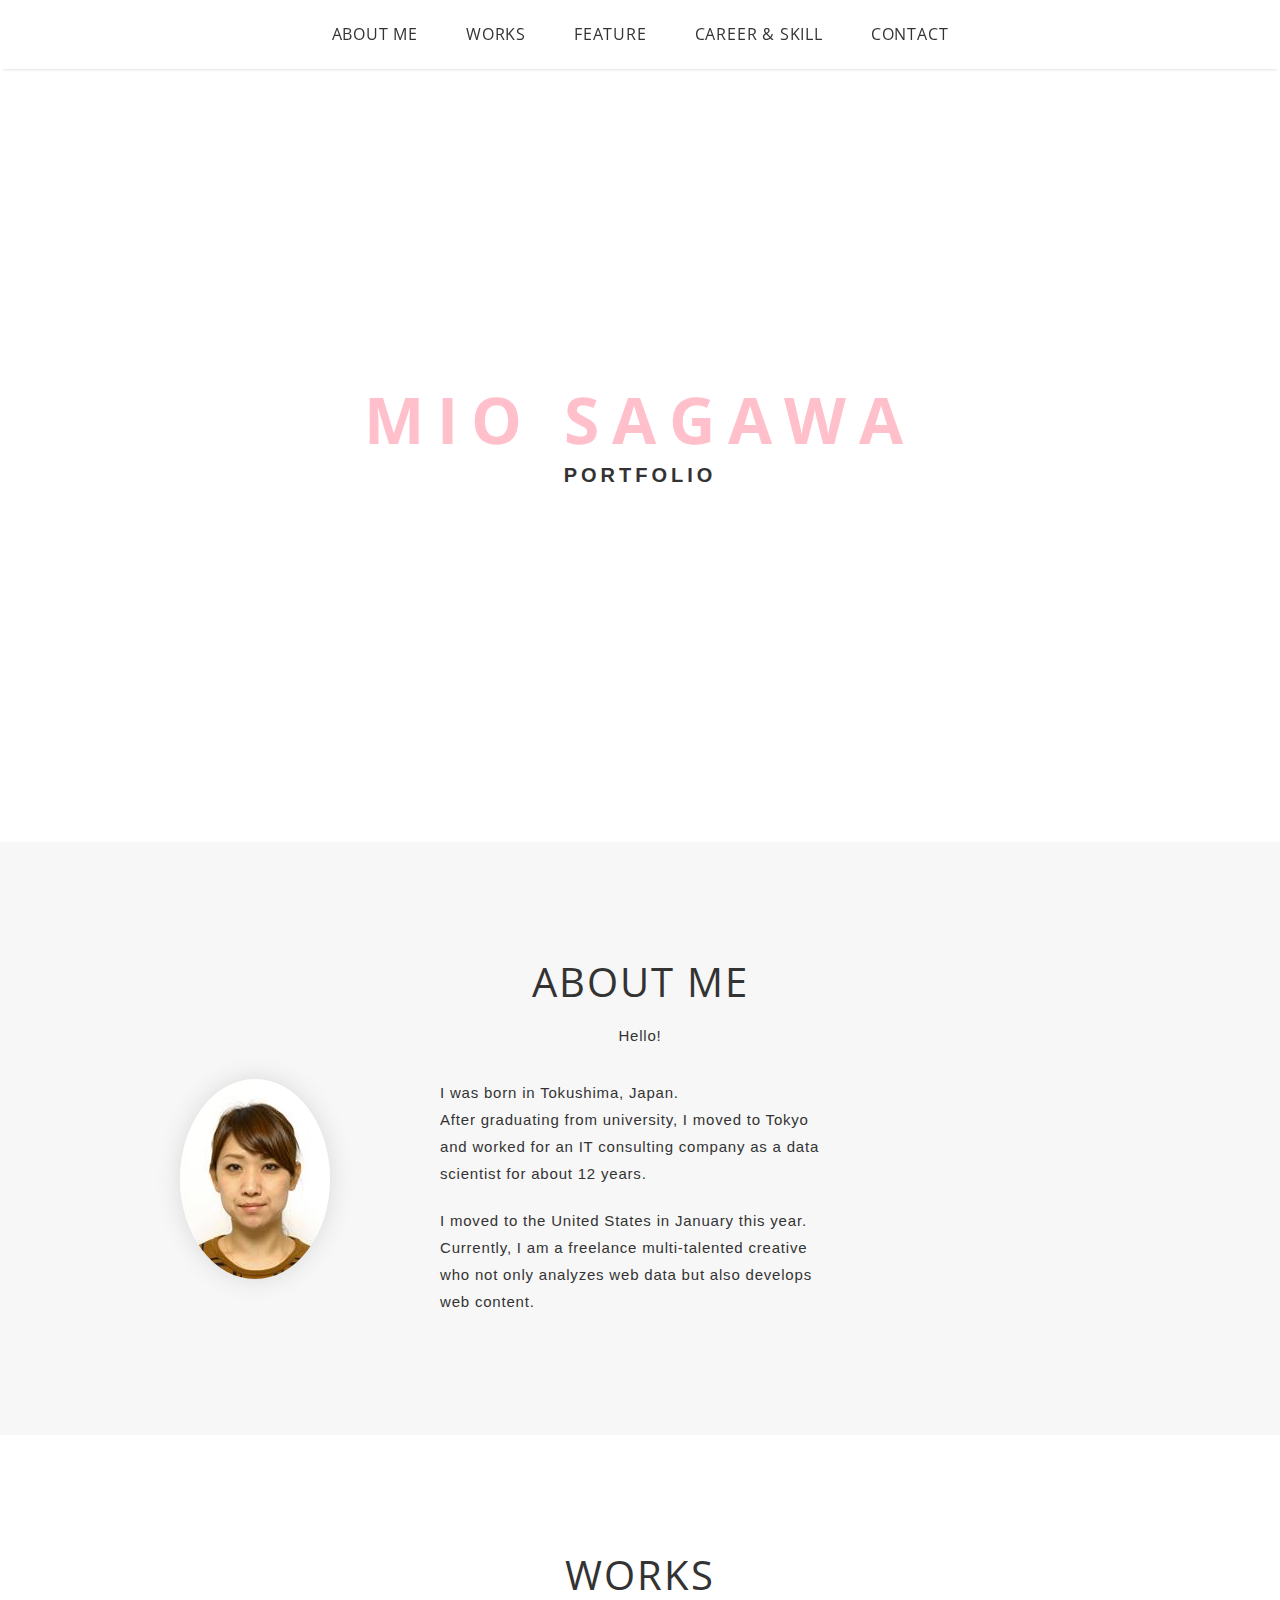
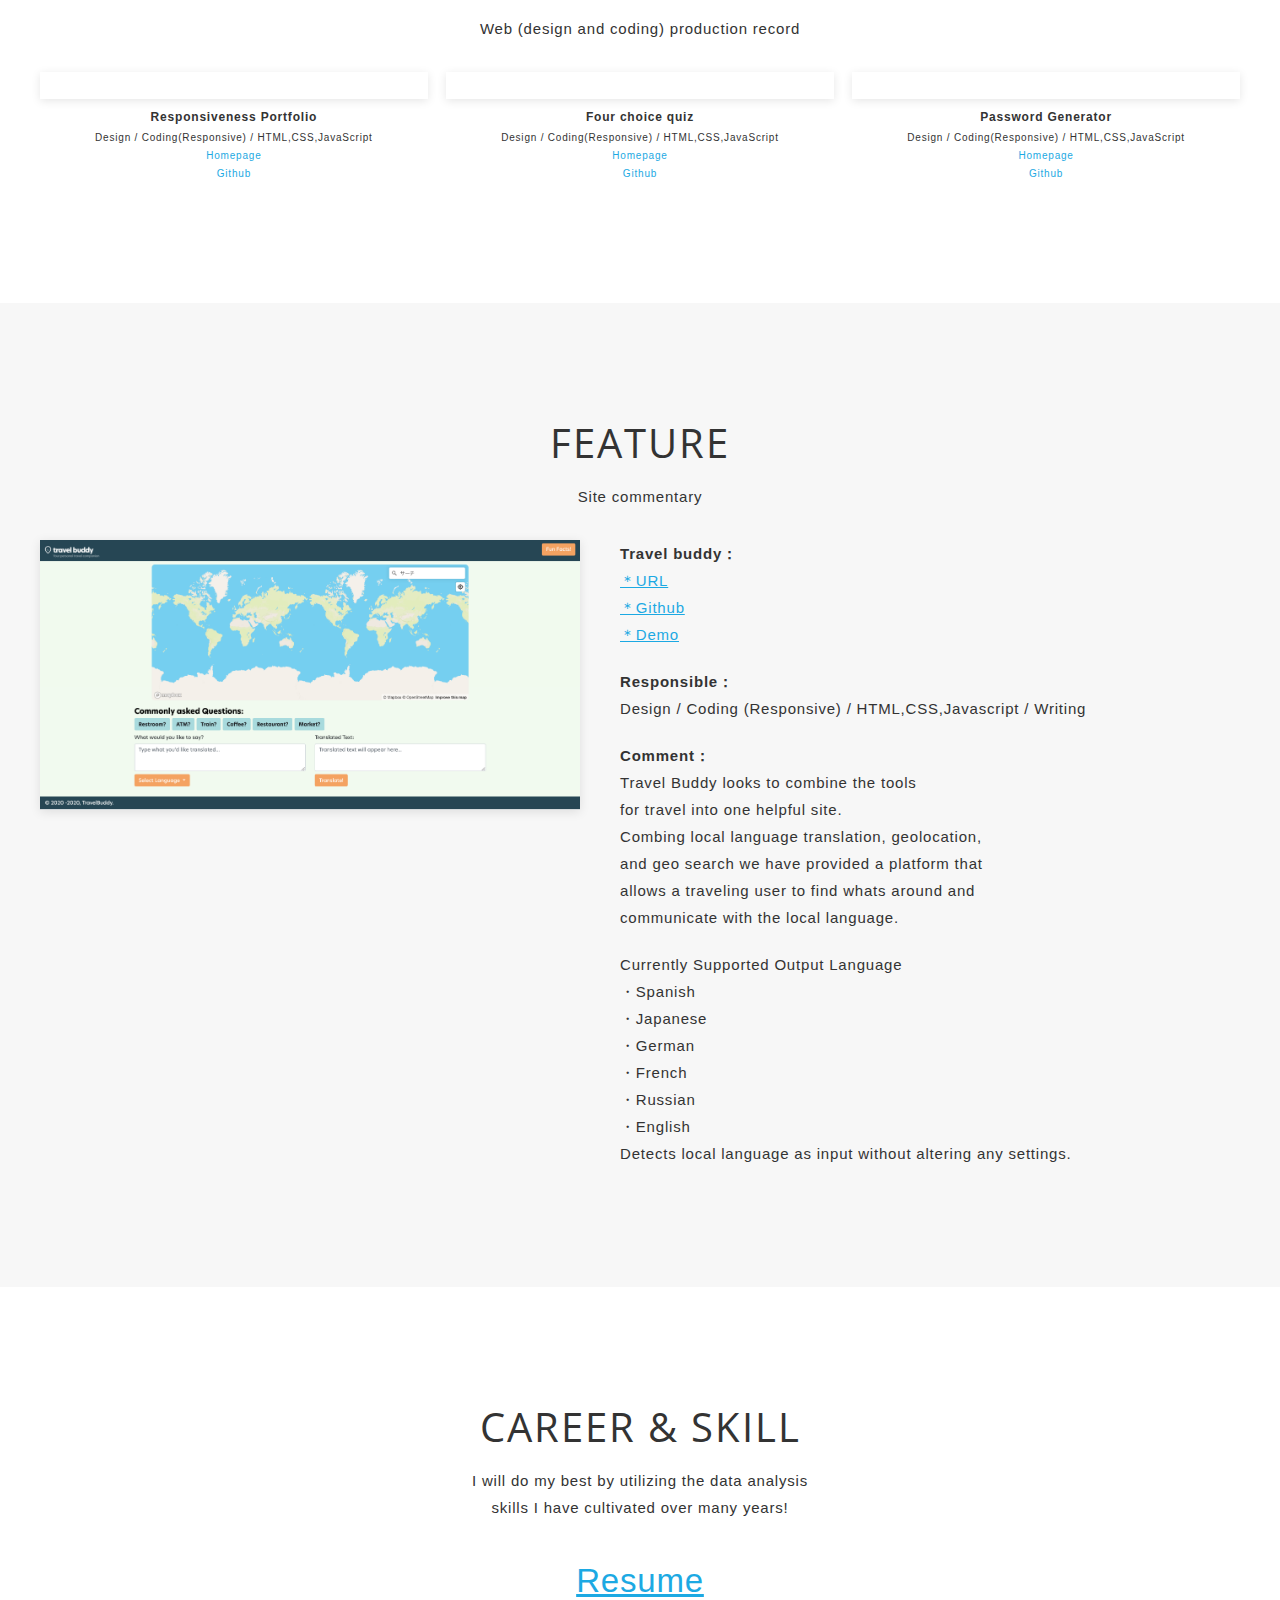
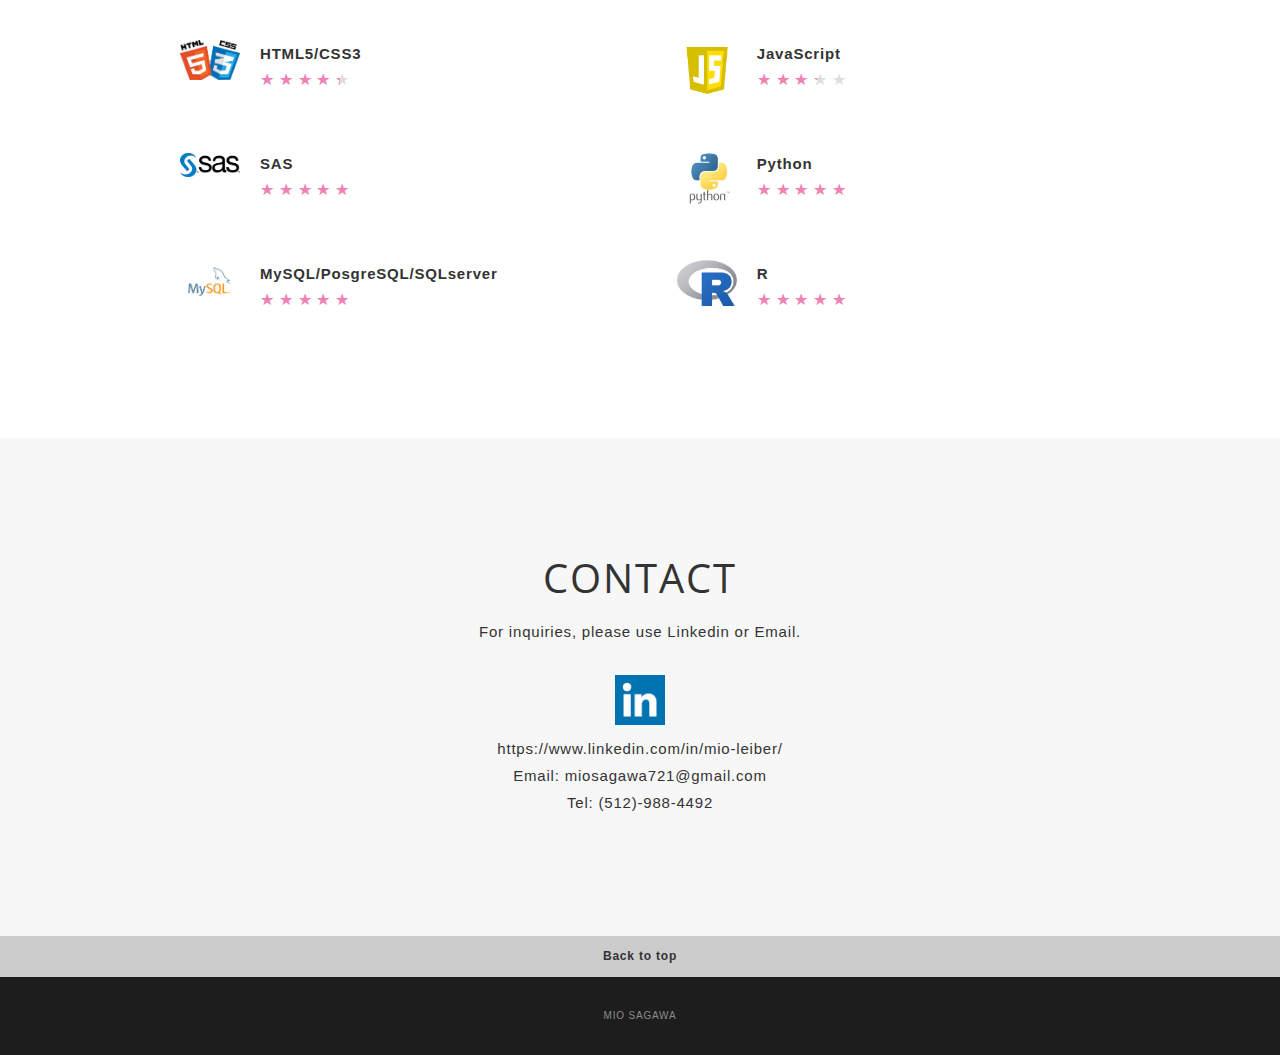
==== index.html @ 8b7a07d4 "push" ====
<!DOCTYPE html>
<html lang="en">
<head>
  <meta charset="utf-8">
  <!-- bootstrap -->
  <link rel="stylesheet" href="https://stackpath.bootstrapcdn.com/bootstrap/4.5.0/css/bootstrap.min.css"
        integrity="sha384-9aIt2nRpC12Uk9gS9baDl411NQApFmC26EwAOH8WgZl5MYYxFfc+NcPb1dKGj7Sk" crossorigin="anonymous">
  <meta name="viewport" content="width=device-width,initial-scale=1.0,user-scalable=no">
  <meta property='og:type' content='website'>
  <meta property='og:title' content='MIO SAGAWA ポートフォリオ'>
  <meta property='og:url' content='#'>
  <meta property='og:description' content='MIO SAGAWAのポートフォリオサイトです！'>
  <meta property="og:image" content="img/ogp.png">
  <meta name="description" content="MIO SAGAWAのポートフォリオサイトです！" />
  <title>MIO SAGAWA portfolio</title>
  <link href="https://fonts.googleapis.com/css?family=Open+Sans:700" rel="stylesheet">
  <link href="css/reset.css" media="all" rel="stylesheet" type="text/css" />
  <link href="css/photoswipe/photoswipe.css" media="all" rel="stylesheet" type="text/css" />
  <link href="css/photoswipe/default-skin/default-skin.css" media="all" rel="stylesheet" type="text/css" />
  <link href="css/style.css" media="all" rel="stylesheet" type="text/css" />
  <link rel="shortcut icon" href="img/favicon.ico" />
  <link rel=”canonical” href=”#” />
</head>

<body>
  <div class="wrapper">
    <!-- .gnav -->
    <nav class="gnav" class="fixed">
      <ul class="gnav-list">
        <li class="gnav-item"><a class="gnav-link" href="#about-section">ABOUT ME</a></li>
        <li class="gnav-item"><a class="gnav-link" href="#works-section">WORKS</a></li>
        <li class="gnav-item"><a class="gnav-link" href="#feature-section">FEATURE</a></li>
        <li class="gnav-item"><a class="gnav-link" href="#skill-section">CAREER & SKILL</a></li>
        <li class="gnav-item"><a class="gnav-link" href="#contact-section">CONTACT</a></li>
      </ul>
    </nav>
    <!-- /.gnav -->

    <!-- .header -->
    <header class="header">
      <h1 class="logo">
        <div class="logo-title">MIO SAGAWA</div>
        <div class="logo-subtitle">PORTFOLIO</div>
      </h1>
    </header>
    <!-- /.header -->

    <main class="content">
            <!-- .about-section -->
            <section class="about-section section" id="about-section">
              <div class="inner">
                <div class="section-heading">
                  <h2 class="heading-primary">ABOUT ME</h2>
                </div>
                <div class="section-lead">
                  <p>
                    Hello!
                  </p>
                </div>
                <div class="section-body about">
                  <div class="about-item">
                    <div class="about-image-wrapper">
                      <img class="about-image lazyload fadein" data-src="img/about/profile.jpg" alt="">
                    </div>
                    <div class="about-body">
                      <p>
                        I was born in Tokushima, Japan.<br>
                        After graduating from university, I moved to Tokyo<br>
                        and worked for an IT consulting company as a data<br>
                        scientist for about 12 years.
                      </p>
                      <p>
                        I moved to the United States in January this year.<br>
                        Currently, I am a freelance multi-talented creative <br>
                        who not only analyzes web data but also develops<br>
                        web content.
                      </p>
                    </div>
                  </div>
                </div>
              </div>
            </section>
      <!-- /.about-section -->

      <!-- .works-section -->
      <section class="works-section section" id="works-section">
        <div class="inner">
          <div class="section-heading">
            <h2 class="heading-primary">WORKS</h2>
          </div>
          <div class="section-lead">
            <p>Web (design and coding) production record
            </p>
          </div>
          <div class="section-body works">
            <div class="works-list js-my-gallery">

              <!-- Work_Day_Scheduler -->
              <figure class="works-item">
                <a href="img/works/Responsiveness_Portfolio.jpg" data-size="960x720" class="works-image-wrapper works-link hover-action">
                  <img class="works-image lazyload fadein" src="img/placeholder4x3.png" data-src="img/works/Responsiveness_Portfolio.jpg"
                    alt="" />
                </a>
                <figcaption class="works-body">
                  <div class="works-title">Responsiveness Portfolio</div>
                  <div class="works-text">Design / Coding(Responsive) / HTML,CSS,JavaScript</div>
                  <div class="works-url"><a class="works-url-link" href="https://miosagawa.github.io/01_Responsiveness-Portfolio/main.html" target="_blank">Homepage</a>
                  <div class="works-url"><a class="works-url-link" href="https://github.com/miosagawa/01_Responsiveness-Portfolio.git" target="_blank">Github</a>
                  </div>
                </figcaption>

              <!-- Four_choice_quiz -->
              </figure>
              <figure class="works-item">
                <a href="img/works/Four_choice_quiz.jpg" data-size="960x720"
                  class="works-image-wrapper works-link hover-action">
                  <img class="works-image lazyload fadein" src="img/placeholder4x3.png" data-src="img/works/Four_choice_quiz.jpg" 
                  alt="" />
                </a>
                <figcaption class="works-body">
                  <div class="works-title">Four choice quiz</div>
                  <div class="works-text">Design / Coding(Responsive) / HTML,CSS,JavaScript</div>
                  <div class="works-url"><a class="works-url-link" href="https://miosagawa.github.io/02_Four-Choice-Quiz/Assets/index.html" target="_blank">Homepage</a>
                  <div class="works-url"><a class="works-url-link" href="https://github.com/miosagawa/02_Four-Choice-Quiz.git" target="_blank">Github</a>
                  </div>
                </figcaption>
              </figure>

              <!-- Password Generator -->
              <figure class="works-item">
                <a href="img/works/Password_Generator.jpg" data-size="960x720" 
                  class="works-image-wrapper works-link hover-action">
                  <img class="works-image lazyload fadein" src="img/placeholder4x3.png" data-src="img/works/Password_Generator.jpg"
                    alt="" />
                </a>
                <figcaption class="works-body">
                  <div class="works-title">Password Generator</div>
                  <div class="works-text">Design / Coding(Responsive) / HTML,CSS,JavaScript</div>
                  <div class="works-url"><a class="works-url-link" href="https://miosagawa.github.io/03_Password-Generator/Develop/index.html" target="_blank">Homepage</a>
                  <div class="works-url"><a class="works-url-link" href="https://github.com/miosagawa/03_Password-Generator.git" target="_blank">Github</a>
                </figcaption>
              </figure>
            </div>
          </div>
        </div>
      </section>
      <!-- /.works-section -->

      <!-- .feature-section -->
      <section class="feature-section section" id="feature-section">
        <div class="inner">
          <div class="section-heading">
            <h2 class="heading-primary">FEATURE</h2>
          </div>
          <div class="section-lead">
            <p>
              Site commentary
            </p>
          </div>
          <div class="section-body feature">
            <div class="feature-item">
              <div class="feature-image-wrapper">
                <a href="https://miosagawa.github.io/00_Travel-Buddy/index.html" target="_blank" class="hover-action"><img clas="feature-image"
                    src="img/feature/feature.jpg" alt=""></a>
              </div>
              <div class="feature-body">
                <p>
                  <span class="text-bold">Travel buddy：</span>
                  <!-- <br>Travel buddy -->
                  <br><a href="https://miosagawa.github.io/00_Travel-Buddy/index.html" target="_blank"><u>＊URL</u></a><br>
                  <a href="https://github.com/miosagawa/00_Travel-Buddy.git" target="_blank"><u>＊Github</u></a><br>
                  <a href="img/feature/travelbuddy1.gif"><u>＊Demo</u></a>
                </p>


                <p><span class="text-bold">Responsible：</span><br>Design / Coding (Responsive) / HTML,CSS,Javascript / Writing</p>
                <p><span
                    class="text-bold">Comment：</span><br>
                    Travel Buddy looks to combine the tools<br>
                    for travel into one helpful site.<br>
                    Combing local language translation, geolocation, <br>
                    and geo search we have provided a platform that <br>
                    allows a traveling user to find whats around and <br>
                    communicate with the local language.
                </p>
                <ul>Currently Supported Output Language
                      <li>・Spanish</li>
                      <li>・Japanese</li>
                      <li>・German</li>
                      <li>・French</li>
                      <li>・Russian</li>
                      <li>・English</li>
                </ul>
                <p>Detects local language as input without altering any settings.</p>
              </div>
            </div>
          </div>
        </div>
      </section>
      <!-- /.feature-section -->

      <!-- .skill-section -->
      <section class="skill-section section" id="skill-section">
        <div class="inner">
          <div class="section-heading">
            <h2 class="heading-primary">CAREER & SKILL</h2>
          </div>
          <div class="section-lead">
            <p>
              I will do my best by utilizing the data analysis <br>
              skills I have cultivated over many years!
          </div>
          <div class="section-lead2">
              <a href="img/skill/Resume_Mio Sagawa_20200707.pdf"><u>Resume</u></a>
            </p>
          </div>
          <div class="section-body skill">
            <div class="skill-list">
              <div class="skill-item">
                <div class="skill-image-wrapper">
                  <img class="skill-image" src="img/skill/HTML_CSS_skill.png" alt="">
                </div>
                <div class="skill-body">
                  <h3 class="skill-title">HTML5/CSS3</h3>
                  <div class="skill-rating rating">
                    <div class="rate rate4"></div>
                  </div>
                  <!-- <p>
                    Career : 3 months
                  </p> -->
                </div>
              </div>
              <div class="skill-item">
                <div class="skill-image-wrapper">
                  <img class="skill-image" src="img/skill/JavaScript_skill.png" alt="">
                </div>
                <div class="skill-body">
                  <h3 class="skill-title">JavaScript</h3>
                  <div class="skill-rating rating">
                    <div class="rate rate3"></div>
                  </div>
                  <!-- <p>
                    Career : 3 months
                  </p> -->
                </div>
              </div>
              <div class="skill-item">
                <div class="skill-image-wrapper">
                  <img class="skill-image" src="img/skill/sas_skill.png" alt="">
                </div>
                <div class="skill-body">
                  <h3 class="skill-title">SAS</h3>
                  <div class="skill-rating rating">
                    <div class="rate rate5"></div>
                  </div>
                  <!-- <p>
                    Career : 12 years
                  </p> -->
                </div>
              </div>
              <div class="skill-item">
                <div class="skill-image-wrapper">
                  <img class="skill-image" src="img/skill/python_skill.png" alt="">
                </div>
                <div class="skill-body">
                  <h3 class="skill-title">Python</h3>
                  <div class="skill-rating rating">
                    <div class="rate rate5"></div>
                  </div>
                  <!-- <p>
                    Career : 5 years
                  </p> -->
                </div>
              </div>
              <div class="skill-item">
                <div class="skill-image-wrapper">
                  <img class="skill-image" src="img/skill/SQL_skill.png" alt="">
                </div>
                <div class="skill-body">
                  <h3 class="skill-title">MySQL/PosgreSQL/SQLserver</h3>
                  <div class="skill-rating rating">
                    <div class="rate rate5"></div>
                  </div>
                  <!-- <p>
                    Career : ８ years
                  </p> -->
                </div>
              </div>
              <div class="skill-item">
                <div class="skill-image-wrapper">
                  <img class="skill-image" src="img/skill/R_skill.png" alt="">
                </div>
                <div class="skill-body">
                  <h3 class="skill-title">R</h3>
                  <div class="skill-rating rating">
                    <div class="rate rate5"></div>
                  </div>
                  <!-- <p>
                    Career : ３ years
                  </p> -->
                </div>
              </div>
            </div>
          </div>
        </div>
      </section>
      <!-- /.skill-section -->

      <!-- .contact-section -->
      <section class="contact-section section" id="contact-section">
        <div class="inner">
          <div class="section-heading">
            <h2 class="heading-primary">CONTACT</h2>
          </div>
          <div class="section-lead">
            <p>
              For inquiries, please use Linkedin or Email.
            </p>
          </div>
          <div class="section-body contact">
            <ul class="contact-list">
              <li class="contact-item">
                <a class="contact-link" href="https://www.linkedin.com/in/mio-leiber/" target="_blank"><img class="contact-image"
                    src="img/contact/icon_linkedin.png" alt=""></a>
              </li>
            </ul>
            <div class="contact-text">
                                      https://www.linkedin.com/in/mio-leiber/<br>
                                      Email: miosagawa721@gmail.com<br>
                                      Tel: (512)-988-4492
                                  </div>
          </div>
        </div>
      </section>
      <!-- /.contact-section -->

    </main>

    <!-- .footer -->
    <footer class="footer">
      <div class="page-top" id="js-page-top">
        Back to top
      </div>
      <div class="inner">
        <div class="copyright">MIO SAGAWA</div>
      </div>
    </footer>
    <!-- /.footer -->

  </div>

  <!-- 下記はPhotoswipeプラグイン用 -->
  <!-- Root element of PhotoSwipe. Must have class pswp. -->
  <div class="pswp" tabindex="-1" role="dialog" aria-hidden="true">

    <!-- Background of PhotoSwipe.
       It's a separate element as animating opacity is faster than rgba(). -->
    <div class="pswp__bg"></div>

    <!-- Slides wrapper with overflow:hidden. -->
    <div class="pswp__scroll-wrap">

      <!-- Container that holds slides.
          PhotoSwipe keeps only 3 of them in the DOM to save memory.
          Don't modify these 3 pswp__item elements, data is added later on. -->
      <div class="pswp__container">
        <div class="pswp__item"></div>
        <div class="pswp__item"></div>
        <div class="pswp__item"></div>
      </div>

      <!-- Default (PhotoSwipeUI_Default) interface on top of sliding area. Can be changed. -->
      <div class="pswp__ui pswp__ui--hidden">

        <div class="pswp__top-bar">

          <!--  Controls are self-explanatory. Order can be changed. -->
          <div class="pswp__counter"></div>

          <button class="pswp__button pswp__button--close" title="Close (Esc)"></button>

          <button class="pswp__button pswp__button--share" title="Share"></button>

          <button class="pswp__button pswp__button--fs" title="Toggle fullscreen"></button>

          <button class="pswp__button pswp__button--zoom" title="Zoom in/out"></button>

          <!-- Preloader demo https://codepen.io/dimsemenov/pen/yyBWoR -->
          <!-- element will get class pswp__preloader--active when preloader is running -->
          <div class="pswp__preloader">
            <div class="pswp__preloader__icn">
              <div class="pswp__preloader__cut">
                <div class="pswp__preloader__donut"></div>
              </div>
            </div>
          </div>
        </div>

        <div class="pswp__share-modal pswp__share-modal--hidden pswp__single-tap">
          <div class="pswp__share-tooltip"></div>
        </div>

        <button class="pswp__button pswp__button--arrow--left" title="Previous (arrow left)">
        </button>

        <button class="pswp__button pswp__button--arrow--right" title="Next (arrow right)">
        </button>

        <div class="pswp__caption">
          <div class="pswp__caption__center"></div>
        </div>

      </div>

    </div>

  </div>
  <script src="https://ajax.googleapis.com/ajax/libs/jquery/3.5.1/jquery.min.js"></script>
  <script type='text/javascript' src="js/photoswipe/photoswipe.min.js"></script>
  <script type='text/javascript' src="js/photoswipe/photoswipe-ui-default.js"></script>
  <script type='text/javascript' src="js/photoswipe/photoswipe-setup.js"></script>
  <script type='text/javascript' src="js/lazysizes/lazysizes.min.js"></script>
  <script type='text/javascript' src="js/script.js"></script>
</body>
</html>
---- css/photoswipe/photoswipe.css ----
/*! PhotoSwipe main CSS by Dmitry Semenov | photoswipe.com | MIT license */
/*
	Styles for basic PhotoSwipe functionality (sliding area, open/close transitions)
*/
/* pswp = photoswipe */
.pswp {
  display: none;
  position: absolute;
  width: 100%;
  height: 100%;
  left: 0;
  top: 0;
  overflow: hidden;
  -ms-touch-action: none;
  touch-action: none;
  z-index: 1500;
  -webkit-text-size-adjust: 100%;
  /* create separate layer, to avoid paint on window.onscroll in webkit/blink */
  -webkit-backface-visibility: hidden;
  outline: none; }
  .pswp * {
    -webkit-box-sizing: border-box;
            box-sizing: border-box; }
  .pswp img {
    max-width: none; }

/* style is added when JS option showHideOpacity is set to true */
.pswp--animate_opacity {
  /* 0.001, because opacity:0 doesn't trigger Paint action, which causes lag at start of transition */
  opacity: 0.001;
  will-change: opacity;
  /* for open/close transition */
  -webkit-transition: opacity 333ms cubic-bezier(0.4, 0, 0.22, 1);
          transition: opacity 333ms cubic-bezier(0.4, 0, 0.22, 1); }

.pswp--open {
  display: block; }

.pswp--zoom-allowed .pswp__img {
  /* autoprefixer: off */
  cursor: -webkit-zoom-in;
  cursor: -moz-zoom-in;
  cursor: zoom-in; }

.pswp--zoomed-in .pswp__img {
  /* autoprefixer: off */
  cursor: -webkit-grab;
  cursor: -moz-grab;
  cursor: grab; }

.pswp--dragging .pswp__img {
  /* autoprefixer: off */
  cursor: -webkit-grabbing;
  cursor: -moz-grabbing;
  cursor: grabbing; }

/*
	Background is added as a separate element.
	As animating opacity is much faster than animating rgba() background-color.
*/
.pswp__bg {
  position: absolute;
  left: 0;
  top: 0;
  width: 100%;
  height: 100%;
  background: #000;
  opacity: 0;
  -webkit-transform: translateZ(0);
          transform: translateZ(0);
  -webkit-backface-visibility: hidden;
  will-change: opacity; }

.pswp__scroll-wrap {
  position: absolute;
  left: 0;
  top: 0;
  width: 100%;
  height: 100%;
  overflow: hidden; }

.pswp__container,
.pswp__zoom-wrap {
  -ms-touch-action: none;
  touch-action: none;
  position: absolute;
  left: 0;
  right: 0;
  top: 0;
  bottom: 0; }

/* Prevent selection and tap highlights */
.pswp__container,
.pswp__img {
  -webkit-user-select: none;
  -moz-user-select: none;
  -ms-user-select: none;
      user-select: none;
  -webkit-tap-highlight-color: transparent;
  -webkit-touch-callout: none; }

.pswp__zoom-wrap {
  position: absolute;
  width: 100%;
  -webkit-transform-origin: left top;
  -ms-transform-origin: left top;
  transform-origin: left top;
  /* for open/close transition */
  -webkit-transition: -webkit-transform 333ms cubic-bezier(0.4, 0, 0.22, 1);
          transition: transform 333ms cubic-bezier(0.4, 0, 0.22, 1); }

.pswp__bg {
  will-change: opacity;
  /* for open/close transition */
  -webkit-transition: opacity 333ms cubic-bezier(0.4, 0, 0.22, 1);
          transition: opacity 333ms cubic-bezier(0.4, 0, 0.22, 1); }

.pswp--animated-in .pswp__bg,
.pswp--animated-in .pswp__zoom-wrap {
  -webkit-transition: none;
  transition: none; }

.pswp__container,
.pswp__zoom-wrap {
  -webkit-backface-visibility: hidden; }

.pswp__item {
  position: absolute;
  left: 0;
  right: 0;
  top: 0;
  bottom: 0;
  overflow: hidden; }

.pswp__img {
  position: absolute;
  width: auto;
  height: auto;
  top: 0;
  left: 0; }

/*
	stretched thumbnail or div placeholder element (see below)
	style is added to avoid flickering in webkit/blink when layers overlap
*/
.pswp__img--placeholder {
  -webkit-backface-visibility: hidden; }

/*
	div element that matches size of large image
	large image loads on top of it
*/
.pswp__img--placeholder--blank {
  background: #222; }

.pswp--ie .pswp__img {
  width: 100% !important;
  height: auto !important;
  left: 0;
  top: 0; }

/*
	Error message appears when image is not loaded
	(JS option errorMsg controls markup)
*/
.pswp__error-msg {
  position: absolute;
  left: 0;
  top: 50%;
  width: 100%;
  text-align: center;
  font-size: 14px;
  line-height: 16px;
  margin-top: -8px;
  color: #CCC; }

.pswp__error-msg a {
  color: #CCC;
  text-decoration: underline; }
---- css/photoswipe/default-skin/default-skin.css ----
/*! PhotoSwipe Default UI CSS by Dmitry Semenov | photoswipe.com | MIT license */
/*

	Contents:

	1. Buttons
	2. Share modal and links
	3. Index indicator ("1 of X" counter)
	4. Caption
	5. Loading indicator
	6. Additional styles (root element, top bar, idle state, hidden state, etc.)

*/
/*
	
	1. Buttons

 */
/* <button> css reset */
.pswp__button {
  width: 44px;
  height: 44px;
  position: relative;
  background: none;
  cursor: pointer;
  overflow: visible;
  -webkit-appearance: none;
  display: block;
  border: 0;
  padding: 0;
  margin: 0;
  float: right;
  opacity: 0.75;
  -webkit-transition: opacity 0.2s;
          transition: opacity 0.2s;
  -webkit-box-shadow: none;
          box-shadow: none; }
  .pswp__button:focus, .pswp__button:hover {
    opacity: 1; }
  .pswp__button:active {
    outline: none;
    opacity: 0.9; }
  .pswp__button::-moz-focus-inner {
    padding: 0;
    border: 0; }

/* pswp__ui--over-close class it added when mouse is over element that should close gallery */
.pswp__ui--over-close .pswp__button--close {
  opacity: 1; }

.pswp__button,
.pswp__button--arrow--left:before,
.pswp__button--arrow--right:before {
  background: url(default-skin.png) 0 0 no-repeat;
  background-size: 264px 88px;
  width: 44px;
  height: 44px; }

@media (-webkit-min-device-pixel-ratio: 1.1), (-webkit-min-device-pixel-ratio: 1.09375), (min-resolution: 105dpi), (min-resolution: 1.1dppx) {
  /* Serve SVG sprite if browser supports SVG and resolution is more than 105dpi */
  .pswp--svg .pswp__button,
  .pswp--svg .pswp__button--arrow--left:before,
  .pswp--svg .pswp__button--arrow--right:before {
    background-image: url(default-skin.svg); }
  .pswp--svg .pswp__button--arrow--left,
  .pswp--svg .pswp__button--arrow--right {
    background: none; } }

.pswp__button--close {
  background-position: 0 -44px; }

.pswp__button--share {
  background-position: -44px -44px; }

.pswp__button--fs {
  display: none; }

.pswp--supports-fs .pswp__button--fs {
  display: block; }

.pswp--fs .pswp__button--fs {
  background-position: -44px 0; }

.pswp__button--zoom {
  display: none;
  background-position: -88px 0; }

.pswp--zoom-allowed .pswp__button--zoom {
  display: block; }

.pswp--zoomed-in .pswp__button--zoom {
  background-position: -132px 0; }

/* no arrows on touch screens */
.pswp--touch .pswp__button--arrow--left,
.pswp--touch .pswp__button--arrow--right {
  visibility: hidden; }

/*
	Arrow buttons hit area
	(icon is added to :before pseudo-element)
*/
.pswp__button--arrow--left,
.pswp__button--arrow--right {
  background: none;
  top: 50%;
  margin-top: -50px;
  width: 70px;
  height: 100px;
  position: absolute; }

.pswp__button--arrow--left {
  left: 0; }

.pswp__button--arrow--right {
  right: 0; }

.pswp__button--arrow--left:before,
.pswp__button--arrow--right:before {
  content: '';
  top: 35px;
  background-color: rgba(0, 0, 0, 0.3);
  height: 30px;
  width: 32px;
  position: absolute; }

.pswp__button--arrow--left:before {
  left: 6px;
  background-position: -138px -44px; }

.pswp__button--arrow--right:before {
  right: 6px;
  background-position: -94px -44px; }

/*

	2. Share modal/popup and links

 */
.pswp__counter,
.pswp__share-modal {
  -webkit-user-select: none;
  -moz-user-select: none;
  -ms-user-select: none;
      user-select: none; }

.pswp__share-modal {
  display: block;
  background: rgba(0, 0, 0, 0.5);
  width: 100%;
  height: 100%;
  top: 0;
  left: 0;
  padding: 10px;
  position: absolute;
  z-index: 1600;
  opacity: 0;
  -webkit-transition: opacity 0.25s ease-out;
          transition: opacity 0.25s ease-out;
  -webkit-backface-visibility: hidden;
  will-change: opacity; }

.pswp__share-modal--hidden {
  display: none; }

.pswp__share-tooltip {
  z-index: 1620;
  position: absolute;
  background: #FFF;
  top: 56px;
  border-radius: 2px;
  display: block;
  width: auto;
  right: 44px;
  -webkit-box-shadow: 0 2px 5px rgba(0, 0, 0, 0.25);
          box-shadow: 0 2px 5px rgba(0, 0, 0, 0.25);
  -webkit-transform: translateY(6px);
      -ms-transform: translateY(6px);
          transform: translateY(6px);
  -webkit-transition: -webkit-transform 0.25s;
          transition: transform 0.25s;
  -webkit-backface-visibility: hidden;
  will-change: transform; }
  .pswp__share-tooltip a {
    display: block;
    padding: 8px 12px;
    color: #000;
    text-decoration: none;
    font-size: 14px;
    line-height: 18px; }
    .pswp__share-tooltip a:hover {
      text-decoration: none;
      color: #000; }
    .pswp__share-tooltip a:first-child {
      /* round corners on the first/last list item */
      border-radius: 2px 2px 0 0; }
    .pswp__share-tooltip a:last-child {
      border-radius: 0 0 2px 2px; }

.pswp__share-modal--fade-in {
  opacity: 1; }
  .pswp__share-modal--fade-in .pswp__share-tooltip {
    -webkit-transform: translateY(0);
        -ms-transform: translateY(0);
            transform: translateY(0); }

/* increase size of share links on touch devices */
.pswp--touch .pswp__share-tooltip a {
  padding: 16px 12px; }

a.pswp__share--facebook:before {
  content: '';
  display: block;
  width: 0;
  height: 0;
  position: absolute;
  top: -12px;
  right: 15px;
  border: 6px solid transparent;
  border-bottom-color: #FFF;
  -webkit-pointer-events: none;
  -moz-pointer-events: none;
  pointer-events: none; }

a.pswp__share--facebook:hover {
  background: #3E5C9A;
  color: #FFF; }
  a.pswp__share--facebook:hover:before {
    border-bottom-color: #3E5C9A; }

a.pswp__share--twitter:hover {
  background: #55ACEE;
  color: #FFF; }

a.pswp__share--pinterest:hover {
  background: #CCC;
  color: #CE272D; }

a.pswp__share--download:hover {
  background: #DDD; }

/*

	3. Index indicator ("1 of X" counter)

 */
.pswp__counter {
  position: absolute;
  left: 0;
  top: 0;
  height: 44px;
  font-size: 13px;
  line-height: 44px;
  color: #FFF;
  opacity: 0.75;
  padding: 0 10px; }

/*
	
	4. Caption

 */
.pswp__caption {
  position: absolute;
  left: 0;
  bottom: 0;
  width: 100%;
  min-height: 44px; }
  .pswp__caption small {
    font-size: 11px;
    color: #BBB; }

.pswp__caption__center {
  text-align: left;
  max-width: 420px;
  margin: 0 auto;
  font-size: 13px;
  padding: 10px;
  line-height: 20px;
  color: #CCC; }

.pswp__caption--empty {
  display: none; }

/* Fake caption element, used to calculate height of next/prev image */
.pswp__caption--fake {
  visibility: hidden; }

/*

	5. Loading indicator (preloader)

	You can play with it here - http://codepen.io/dimsemenov/pen/yyBWoR

 */
.pswp__preloader {
  width: 44px;
  height: 44px;
  position: absolute;
  top: 0;
  left: 50%;
  margin-left: -22px;
  opacity: 0;
  -webkit-transition: opacity 0.25s ease-out;
          transition: opacity 0.25s ease-out;
  will-change: opacity;
  direction: ltr; }

.pswp__preloader__icn {
  width: 20px;
  height: 20px;
  margin: 12px; }

.pswp__preloader--active {
  opacity: 1; }
  .pswp__preloader--active .pswp__preloader__icn {
    /* We use .gif in browsers that don't support CSS animation */
    background: url(preloader.gif) 0 0 no-repeat; }

.pswp--css_animation .pswp__preloader--active {
  opacity: 1; }
  .pswp--css_animation .pswp__preloader--active .pswp__preloader__icn {
    -webkit-animation: clockwise 500ms linear infinite;
            animation: clockwise 500ms linear infinite; }
  .pswp--css_animation .pswp__preloader--active .pswp__preloader__donut {
    -webkit-animation: donut-rotate 1000ms cubic-bezier(0.4, 0, 0.22, 1) infinite;
            animation: donut-rotate 1000ms cubic-bezier(0.4, 0, 0.22, 1) infinite; }

.pswp--css_animation .pswp__preloader__icn {
  background: none;
  opacity: 0.75;
  width: 14px;
  height: 14px;
  position: absolute;
  left: 15px;
  top: 15px;
  margin: 0; }

.pswp--css_animation .pswp__preloader__cut {
  /* 
			The idea of animating inner circle is based on Polymer ("material") loading indicator 
			 by Keanu Lee https://blog.keanulee.com/2014/10/20/the-tale-of-three-spinners.html
		*/
  position: relative;
  width: 7px;
  height: 14px;
  overflow: hidden; }

.pswp--css_animation .pswp__preloader__donut {
  -webkit-box-sizing: border-box;
          box-sizing: border-box;
  width: 14px;
  height: 14px;
  border: 2px solid #FFF;
  border-radius: 50%;
  border-left-color: transparent;
  border-bottom-color: transparent;
  position: absolute;
  top: 0;
  left: 0;
  background: none;
  margin: 0; }

@media screen and (max-width: 1024px) {
  .pswp__preloader {
    position: relative;
    left: auto;
    top: auto;
    margin: 0;
    float: right; } }

@-webkit-keyframes clockwise {
  0% {
    -webkit-transform: rotate(0deg);
            transform: rotate(0deg); }
  100% {
    -webkit-transform: rotate(360deg);
            transform: rotate(360deg); } }

@keyframes clockwise {
  0% {
    -webkit-transform: rotate(0deg);
            transform: rotate(0deg); }
  100% {
    -webkit-transform: rotate(360deg);
            transform: rotate(360deg); } }

@-webkit-keyframes donut-rotate {
  0% {
    -webkit-transform: rotate(0);
            transform: rotate(0); }
  50% {
    -webkit-transform: rotate(-140deg);
            transform: rotate(-140deg); }
  100% {
    -webkit-transform: rotate(0);
            transform: rotate(0); } }

@keyframes donut-rotate {
  0% {
    -webkit-transform: rotate(0);
            transform: rotate(0); }
  50% {
    -webkit-transform: rotate(-140deg);
            transform: rotate(-140deg); }
  100% {
    -webkit-transform: rotate(0);
            transform: rotate(0); } }

/*
	
	6. Additional styles

 */
/* root element of UI */
.pswp__ui {
  -webkit-font-smoothing: auto;
  visibility: visible;
  opacity: 1;
  z-index: 1550; }

/* top black bar with buttons and "1 of X" indicator */
.pswp__top-bar {
  position: absolute;
  left: 0;
  top: 0;
  height: 44px;
  width: 100%; }

.pswp__caption,
.pswp__top-bar,
.pswp--has_mouse .pswp__button--arrow--left,
.pswp--has_mouse .pswp__button--arrow--right {
  -webkit-backface-visibility: hidden;
  will-change: opacity;
  -webkit-transition: opacity 333ms cubic-bezier(0.4, 0, 0.22, 1);
          transition: opacity 333ms cubic-bezier(0.4, 0, 0.22, 1); }

/* pswp--has_mouse class is added only when two subsequent mousemove events occur */
.pswp--has_mouse .pswp__button--arrow--left,
.pswp--has_mouse .pswp__button--arrow--right {
  visibility: visible; }

.pswp__top-bar,
.pswp__caption {
  background-color: rgba(0, 0, 0, 0.5); }

/* pswp__ui--fit class is added when main image "fits" between top bar and bottom bar (caption) */
.pswp__ui--fit .pswp__top-bar,
.pswp__ui--fit .pswp__caption {
  background-color: rgba(0, 0, 0, 0.3); }

/* pswp__ui--idle class is added when mouse isn't moving for several seconds (JS option timeToIdle) */
.pswp__ui--idle .pswp__top-bar {
  opacity: 0; }

.pswp__ui--idle .pswp__button--arrow--left,
.pswp__ui--idle .pswp__button--arrow--right {
  opacity: 0; }

/*
	pswp__ui--hidden class is added when controls are hidden
	e.g. when user taps to toggle visibility of controls
*/
.pswp__ui--hidden .pswp__top-bar,
.pswp__ui--hidden .pswp__caption,
.pswp__ui--hidden .pswp__button--arrow--left,
.pswp__ui--hidden .pswp__button--arrow--right {
  /* Force paint & create composition layer for controls. */
  opacity: 0.001; }

/* pswp__ui--one-slide class is added when there is just one item in gallery */
.pswp__ui--one-slide .pswp__button--arrow--left,
.pswp__ui--one-slide .pswp__button--arrow--right,
.pswp__ui--one-slide .pswp__counter {
  display: none; }

.pswp__element--disabled {
  display: none !important; }

.pswp--minimal--dark .pswp__top-bar {
  background: none; }
---- css/style.css ----
*,
*:before,
*:after {
  box-sizing: border-box;
}

body {
  font-family: "ヒラギノ角ゴ Pro W3", "Hiragino Kaku Gothic Pro",
  "游ゴシック Medium", "Yu Gothic Medium", "游ゴシック体", YuGothic,
  "メイリオ", Meiryo, Osaka, "ＭＳ Ｐゴシック", "MS PGothic", sans-serif;
  font-size: 15px;
  line-height: 1.8;
  letter-spacing: .8px;
  word-break: break-all;
  color: #333;
}

a {
  text-decoration: none;
  color: #1ca9e3;
}

img {
  max-width: 100%;
  height: auto;
  vertical-align: middle;
  border-style: none;
}

ul,
li {
  list-style: none;
}

.pc-only {
  display: block;
}

.sp-only {
  display: none;
}

.hover-action {
  display: block;
  -webkit-transition: all .3s;
  transition: all .3s;
  -webkit-box-shadow: 0 2px 10px 0 rgba(0, 0, 0, .1);
  box-shadow: 0 2px 10px 0 rgba(0, 0, 0, .1);
}

.hover-action:hover {
  -webkit-transition: all .3s;
  transition: all .3s;
  -webkit-transform: translate(0, -4px);
  transform: translate(0, -4px);
  -webkit-box-shadow: 0 10px 20px 0 rgba(0, 0, 0, .12);
  box-shadow: 0 10px 20px 0 rgba(0, 0, 0, .12);
}

/*--------------------------------
 文字
---------------------------------*/
.heading-primary {
  font-family: "Open sans", sans-serif;
  font-size: 40px;
  font-weight: normal;
  line-height: 1;
  margin-bottom: 15px;
  letter-spacing: .05em;
}

.section-heading {
  margin-bottom: 20px;
  text-align: center;
}

.section-lead {
  margin-bottom: 30px;
  text-align: center;
}

.section-lead2 {
  font-size: 33px;
  margin-bottom: 30px;
  text-align: center;
}

.text-bold {
  font-weight: bold;
  word-wrap: break-word;;
}

/*--------------------------------
 レイアウト
---------------------------------*/
.wrapper {
  padding-top: 68px;
}

.section {
  padding: 120px 0;
}

.section:nth-of-type(odd) {
  background-color: #f7f7f7;
}

.inner {
  max-width: 1380px;
  margin: 0 auto;
  padding: 0 40px;
}

/*--------------------------------
ヘッダー
---------------------------------*/
.header {
  display: flex;
  align-items: center;
  justify-content: center;
  height: 86vh;
}

.logo {
  position: relative;
  margin-bottom: 30px;
  padding: 0 20px;
  text-align: center;
}

.logo-title {
  color:pink;
  font-family: "Open sans", sans-serif;
  font-size: 64px;
  line-height: 1;
  letter-spacing: .2em;
}

.logo-subtitle {
  font-size: 20px;
  margin-top: 5px;
  text-align: center;
  letter-spacing: .2em;
}

/*--------------------------------
 グローバルナビ
---------------------------------*/
.gnav {
  position: fixed;
  top: 0;
  left: 0;
  z-index: 100;
  width: 100%;
  background-color: #fff;
  -webkit-box-shadow: 0 3px 3px -3px rgba(0, 0, 0, .2);
  -moz-box-shadow: 0 3px 3px -3px rgba(0, 0, 0, .2);
  box-shadow: 0 3px 3px -3px rgba(0, 0, 0, .2);
}

.gnav-list {
  display: flex;
  flex-wrap: wrap;
  justify-content: center;
}

.gnav-item {
  font-family: "Open sans", sans-serif;
  font-size: 16px;
  padding: 0 24px;
  letter-spacing: .05em;
}

.gnav-link {
  position: relative;
  display: inline-block;
  padding: 20px 0;
  -webkit-transition: .3s;
  transition: .3s;
  color: #333;
}

.gnav-link:hover {
  opacity: 1;
}

.gnav-link:after {
  position: absolute;
  bottom: 0;
  left: 50%;
  width: 0;
  height: 3px;
  content: "";
  transition: .3s;
  -webkit-transform: translateX(-50%);
  transform: translateX(-50%);
  background-color: #333;
}

.gnav-link:hover:after {
  width: 100%;
}

/* iOS対策 */
.ios .gnav-link:after,
.ios .gnav-link:hover:after {
  display: none;
}

/*--------------------------------
 Works
---------------------------------*/
.works-list {
  display: flex;
  flex-wrap: wrap;
  margin-bottom: -40px;
}

.works-item {
  flex: 0 0 32.31552%;
  margin-right: 1.52671%;
  margin-bottom: 40px;
}

.works-item:nth-of-type(3n) {
  margin-right: 0;
}

.works-body {
  text-align: center;
}

.works-title {
  font-size: 12px;
  font-weight: bold;
  margin-top: 8px;
}

.works-text {
  font-size: 10px;
}

.works-url {
  font-size: 10px;
}

.works-image.fadein {
  -webkit-transition: 1.5s;
  transition: 1.5s;
  opacity: 0;
}

.works-image.fadein.lazyloaded {
  opacity: 1;
}

/*--------------------------------
 Feature
---------------------------------*/
.feature-item {
  display: flex;
  flex-wrap: wrap;
}

.feature-image-wrapper {
  flex: 0 0 45%;
  margin-right: 40px;
}

.feature-body {
  flex: 1;
}

.feature-body p:not(:last-child) {
  margin-bottom: 20px;
}

/*--------------------------------
 About
---------------------------------*/
.about-section .inner {
  max-width: 1000px;
}

.about-item {
  display: flex;
  flex-wrap: wrap;
  justify-content: space-between;
}

.about-image-wrapper {
  flex: 0 0 220px;
  margin-right: 40px;
}

.about-image {
  border-radius: 50%;
  box-shadow: 0 0 25px 0 #d9d9d9;
}

.about-body {
  flex: 1;
}

.about-body p:not(:last-child) {
  margin-bottom: 20px;
}

/*--------------------------------
 Skill
---------------------------------*/
.skill-section .inner {
  max-width: 1000px;
}

.skill-list {
  display: flex;
  flex-wrap: wrap;
  justify-content: space-between;
  margin-bottom: -50px;
}

.skill-item {
  display: flex;
  flex: 0 0 46%;
  flex-wrap: wrap;
  justify-content: space-between;
  margin-bottom: 50px;
}

.skill-image-wrapper {
  flex: 0 0 60px;
  margin-right: 20px;
}

.skill-body {
  flex: 1;
}

.skill-body p:not(:last-child) {
  margin-bottom: 20px;
}

.skill-title {
  margin-bottom: 3px;
}

.rate {
  position: relative;
  font-size: 16px;
  display: inline-block;
  width: 100%;
  height: 20px;
  letter-spacing: .3em;
}

.rate:before,
.rate:after {
  position: absolute;
  top: 0;
  left: 0;
  line-height: 20px;
  display: inline-block;
  height: 20px;
  content: "★★★★★";
}

.rate:before {
  color: #ddd;
}

.rate:after {
  overflow: hidden;
  white-space: nowrap;
  color: #f181b4;
}

.rate1:after {
  width: 20px;
}

.rate2:after {
  width: 40px;
}

.rate3:after {
  width: 60px;
}

.rate4:after {
  width: 80px;
}

.rate5:after {
  width: 100px;
}

/*--------------------------------
 Contact
---------------------------------*/
.contact-list {
  display: flex;
  align-items: flex-end;
  flex-wrap: wrap;
  justify-content: center;
}

.contact-item {
  width: 50px;
  margin: 0 20px;
  text-align: center;
}

.contact-text {
  margin-top: 10px;
  text-align: center;
}

/*--------------------------------
 フッター
---------------------------------*/
.footer {
  background-color: #1d1d1d;
}

.footer .inner {
  padding: 30px;
}

.copyright {
  font-size: 10px;
  text-align: center;
  color: #8c8c8c;
}

.page-top {
  font-size: 12px;
  font-weight: bold;
  display: block;
  padding: 10px;
  cursor: pointer;
  text-align: center;
  background-color: #ccc;
}

/*media Queries 767
----------------------------------------------------*/
@media screen and (max-width: 767px) {
  body {
    font-size: 13px;
    line-height: 1.7;
  }

  .pc-only {
    display: none;
  }

  .sp-only {
    display: block;
  }

  .hover-action {
    -webkit-transition: none;
    transition: none;
  }

  .hover-action:hover {
    -webkit-transition: none;
    transition: none;
    -webkit-transform: none;
    transform: none;
  }

  /* 文字 */
  .section-heading {
    margin-bottom: 20px;
  }

  .heading-primary {
    font-size: 22px;
  }

  /* レイアウト */
  .wrapper {
    padding-top: 82px;
  }

  .section {
    padding: 60px 0;
  }

  .section .inner {
    padding: 0 15px;
  }

  /* ヘッダー */
  .header {
    height: 70vh;
  }

  .logo-title {
    font-size: 28px;
    letter-spacing: .16em;
  }

  .logo-subtitle {
    font-size: 14px;
  }

  /* グローバルナビ */
  .gnav {
    padding: 15px 0;
  }

  .gnav-item {
    font-size: 13px;
    padding: 2px 15px;
  }

  .gnav-link {
    padding: 0;
  }

  .gnav-link:hover {
    opacity: 1;
  }

  .gnav-link:after {
    display: none;
  }

  /* Works */
  .works-body {
    text-align: left;
  }

  .works-title {
    font-size: 10px;
  }

  .works-list {
    justify-content: space-between;
  }

  .works-item {
    flex: 0 0 48%;
    margin-right: 0;
    margin-bottom: 30px;
  }

  /* Feature */
  .feature-item {
    display: block;
  }

  .feature-image-wrapper {
    max-width: 100%;
    margin-right: 0;
    margin-bottom: 20px;
  }

  /* About */
  .about-item {
    display: block;
  }

  .about-image-wrapper {
    width: 100px;
    max-width: 100%;
    margin: 0 auto 20px;
  }

  /* Skill */
  .skill-list {
    display: block;
    margin-bottom: 0;
  }

  .skill-item {
    max-width: 100%;
    margin-bottom: 35px;
  }

  .skill-item:last-child {
    margin-bottom: 0;
  }

  .skill-image-wrapper {
    flex: 0 0 75px;
    margin-right: 15px;
  }

  .rate {
    font-size: 15px;
    height: 15px;
  }

  .rate:before,
  .rate:after {
    line-height: 15px;
    height: 15px;
  }

  .rate1:after {
    width: 15px;
  }

  .rate2:after {
    width: 35px;
  }

  .rate3:after {
    width: 55px;
  }

  .rate4:after {
    width: 75px;
  }

  .rate5:after {
    width: 95px;
  }

  /* Contact */
  .contact-item {
    width: 40px;
    margin: 0 10px;
  }

  /* フッター */
  .footer .inner {
    padding: 20px 0;
  }
}
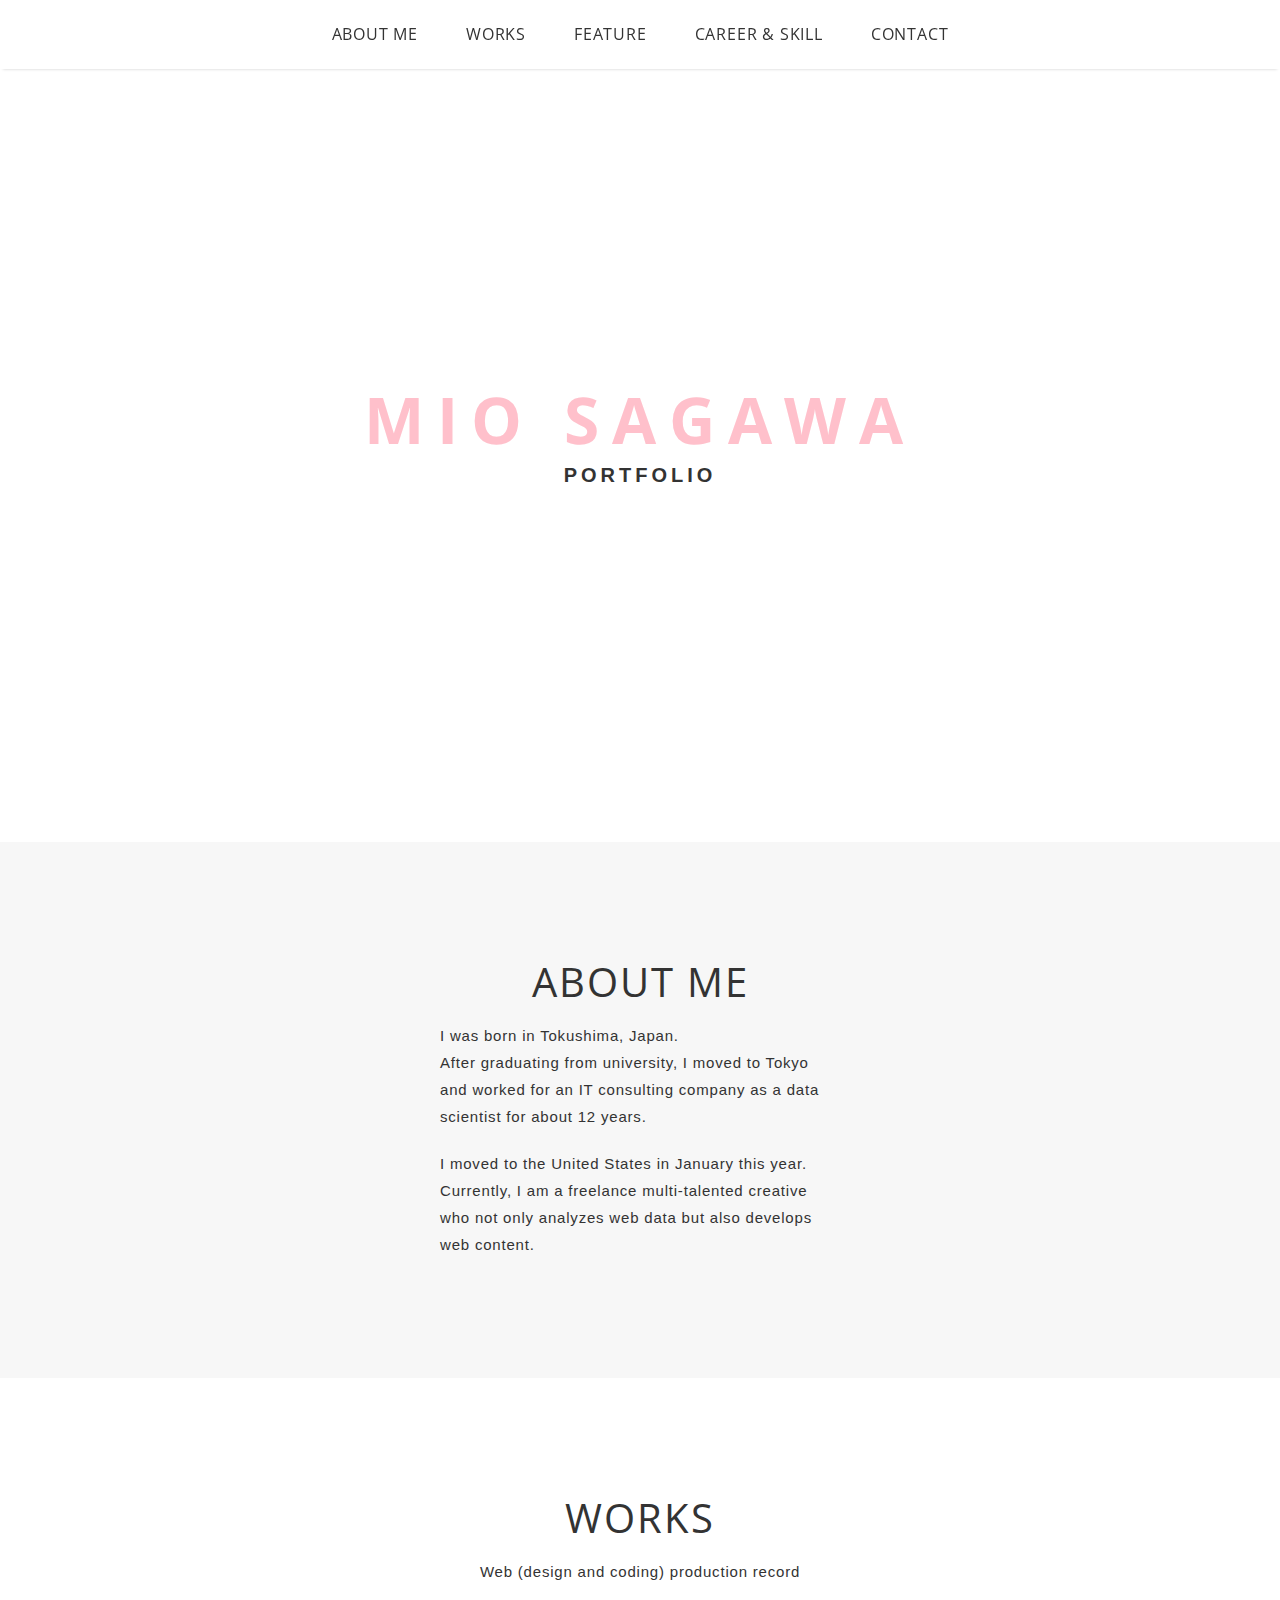
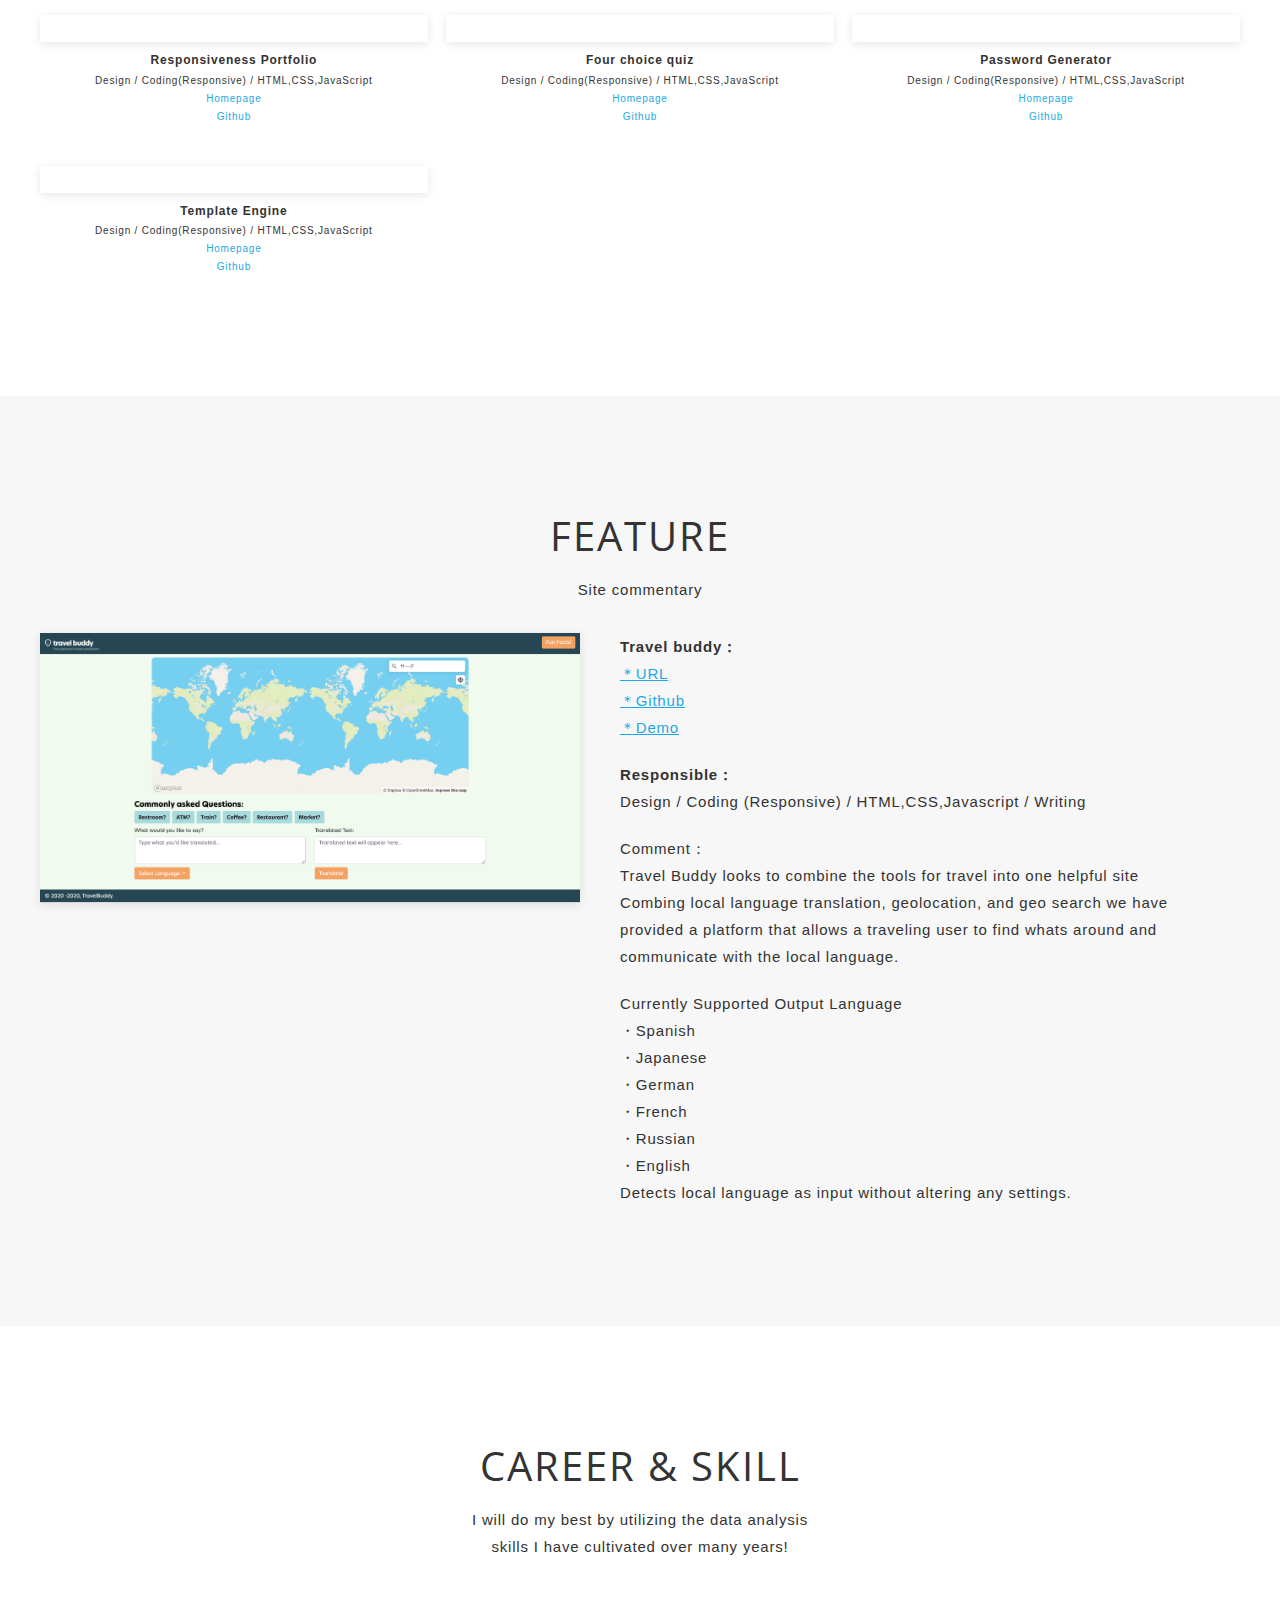
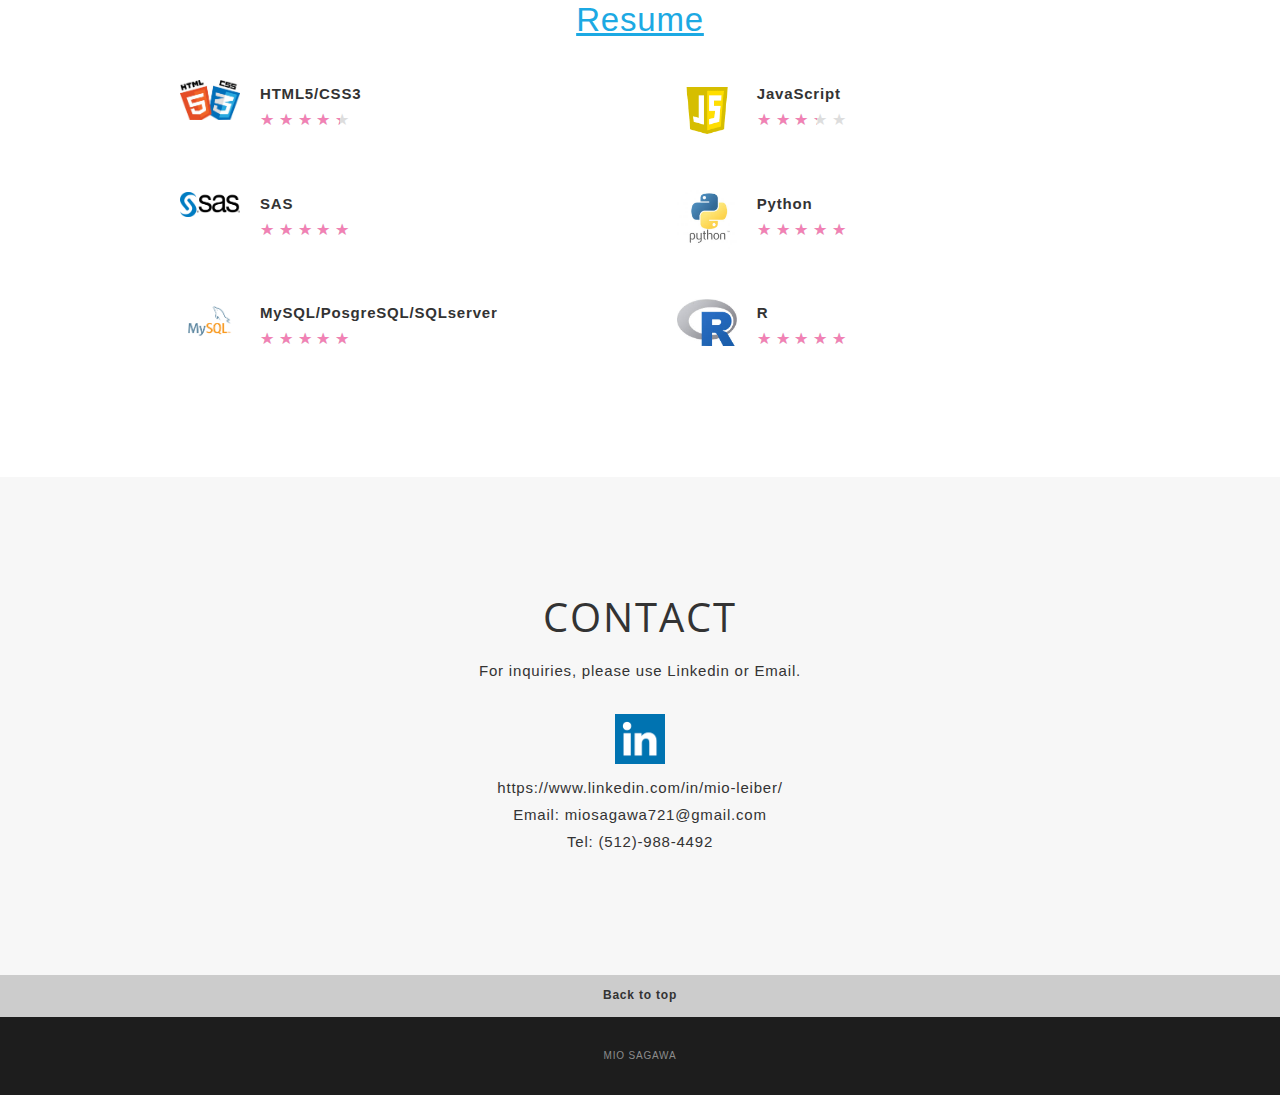
==== commit dc2e507c: "update1" ====
--- a/index.html
+++ b/index.html
@@ -2,9 +2,7 @@
 <html lang="en">
 <head>
   <meta charset="utf-8">
-  <!-- bootstrap -->
-  <link rel="stylesheet" href="https://stackpath.bootstrapcdn.com/bootstrap/4.5.0/css/bootstrap.min.css"
-        integrity="sha384-9aIt2nRpC12Uk9gS9baDl411NQApFmC26EwAOH8WgZl5MYYxFfc+NcPb1dKGj7Sk" crossorigin="anonymous">
+
   <meta name="viewport" content="width=device-width,initial-scale=1.0,user-scalable=no">
   <meta property='og:type' content='website'>
   <meta property='og:title' content='MIO SAGAWA ポートフォリオ'>
@@ -20,6 +18,16 @@
   <link href="css/style.css" media="all" rel="stylesheet" type="text/css" />
   <link rel="shortcut icon" href="img/favicon.ico" />
   <link rel=”canonical” href=”#” />
+  <!-- bootstrap -->
+  <!-- <link rel="stylesheet" href="https://stackpath.bootstrapcdn.com/bootstrap/4.5.0/css/bootstrap.min.css"
+  integrity="sha384-9aIt2nRpC12Uk9gS9baDl411NQApFmC26EwAOH8WgZl5MYYxFfc+NcPb1dKGj7Sk" crossorigin="anonymous"> -->
+
+
+  <!-- BootstrapのCSSファイル -->
+  <link rel="stylesheet" href="https://stackpath.bootstrapcdn.com/bootstrap/4.2.1/css/bootstrap.min.css" 
+  integrity="sha384-GJzZqFGwb1QTTN6wy59ffF1BuGJpLSa9DkKMp0DgiMDm4iYMj70gZWKYbI706tWS" crossorigin="anonymous">
+
+
 </head>
 
 <body>
@@ -52,24 +60,19 @@
                 <div class="section-heading">
                   <h2 class="heading-primary">ABOUT ME</h2>
                 </div>
-                <div class="section-lead">
-                  <p>
-                    Hello!
-                  </p>
-                </div>
                 <div class="section-body about">
                   <div class="about-item">
                     <div class="about-image-wrapper">
                       <img class="about-image lazyload fadein" data-src="img/about/profile.jpg" alt="">
                     </div>
                     <div class="about-body">
-                      <p>
+                      <p class="font-italic lead">
                         I was born in Tokushima, Japan.<br>
                         After graduating from university, I moved to Tokyo<br>
                         and worked for an IT consulting company as a data<br>
                         scientist for about 12 years.
                       </p>
-                      <p>
+                      <p class="font-italic lead">
                         I moved to the United States in January this year.<br>
                         Currently, I am a freelance multi-talented creative <br>
                         who not only analyzes web data but also develops<br>
@@ -104,7 +107,7 @@
                 <figcaption class="works-body">
                   <div class="works-title">Responsiveness Portfolio</div>
                   <div class="works-text">Design / Coding(Responsive) / HTML,CSS,JavaScript</div>
-                  <div class="works-url"><a class="works-url-link" href="https://miosagawa.github.io/01_Responsiveness-Portfolio/main.html" target="_blank">Homepage</a>
+                  <div class="works-url"><a class="works-url-link" href="https://miosagawa.github.io/01_Responsiveness-Portfolio/index.html" target="_blank">Homepage</a>
                   <div class="works-url"><a class="works-url-link" href="https://github.com/miosagawa/01_Responsiveness-Portfolio.git" target="_blank">Github</a>
                   </div>
                 </figcaption>
@@ -140,6 +143,23 @@
                   <div class="works-url"><a class="works-url-link" href="https://github.com/miosagawa/03_Password-Generator.git" target="_blank">Github</a>
                 </figcaption>
               </figure>
+
+              <!-- Template_Engine -->
+              <figure class="works-item">
+                <a href="img/works/Template_Engine.jpg" data-size="960x720" 
+                  class="works-image-wrapper works-link hover-action">
+                  <img class="works-image lazyload fadein" src="img/placeholder4x3.png" data-src="img/works/Template_Engine.jpg"
+                    alt="" />
+                </a>
+                <figcaption class="works-body">
+                  <div class="works-title">Template Engine</div>
+                  <div class="works-text">Design / Coding(Responsive) / HTML,CSS,JavaScript</div>
+                  <div class="works-url"><a class="works-url-link" href="https://miosagawa.github.io/05_Template-Engine/Develop/index.html" target="_blank">Homepage</a>
+                  <div class="works-url"><a class="works-url-link" href="https://github.com/miosagawa/05_Template-Engine.git" target="_blank">Github</a>
+                </figcaption>
+              </figure>
+
+
             </div>
           </div>
         </div>
@@ -174,7 +194,7 @@
 
 
                 <p><span class="text-bold">Responsible：</span><br>Design / Coding (Responsive) / HTML,CSS,Javascript / Writing</p>
-                <p><span
+                <!-- <p><span
                     class="text-bold">Comment：</span><br>
                     Travel Buddy looks to combine the tools<br>
                     for travel into one helpful site.<br>
@@ -182,7 +202,14 @@
                     and geo search we have provided a platform that <br>
                     allows a traveling user to find whats around and <br>
                     communicate with the local language.
-                </p>
+                </p> -->
+                <p><span
+                  class="text-justify">Comment：</span><br>
+                  Travel Buddy looks to combine the tools for travel into one helpful site<br>
+                  Combing local language translation, geolocation, and geo search we have <br>
+                  provided a platform that allows a traveling user to find whats around and <br>
+                  communicate with the local language.
+              </p>
                 <ul>Currently Supported Output Language
                       <li>・Spanish</li>
                       <li>・Japanese</li>
@@ -421,5 +448,8 @@
   <script type='text/javascript' src="js/photoswipe/photoswipe-setup.js"></script>
   <script type='text/javascript' src="js/lazysizes/lazysizes.min.js"></script>
   <script type='text/javascript' src="js/script.js"></script>
+
+
+
 </body>
 </html>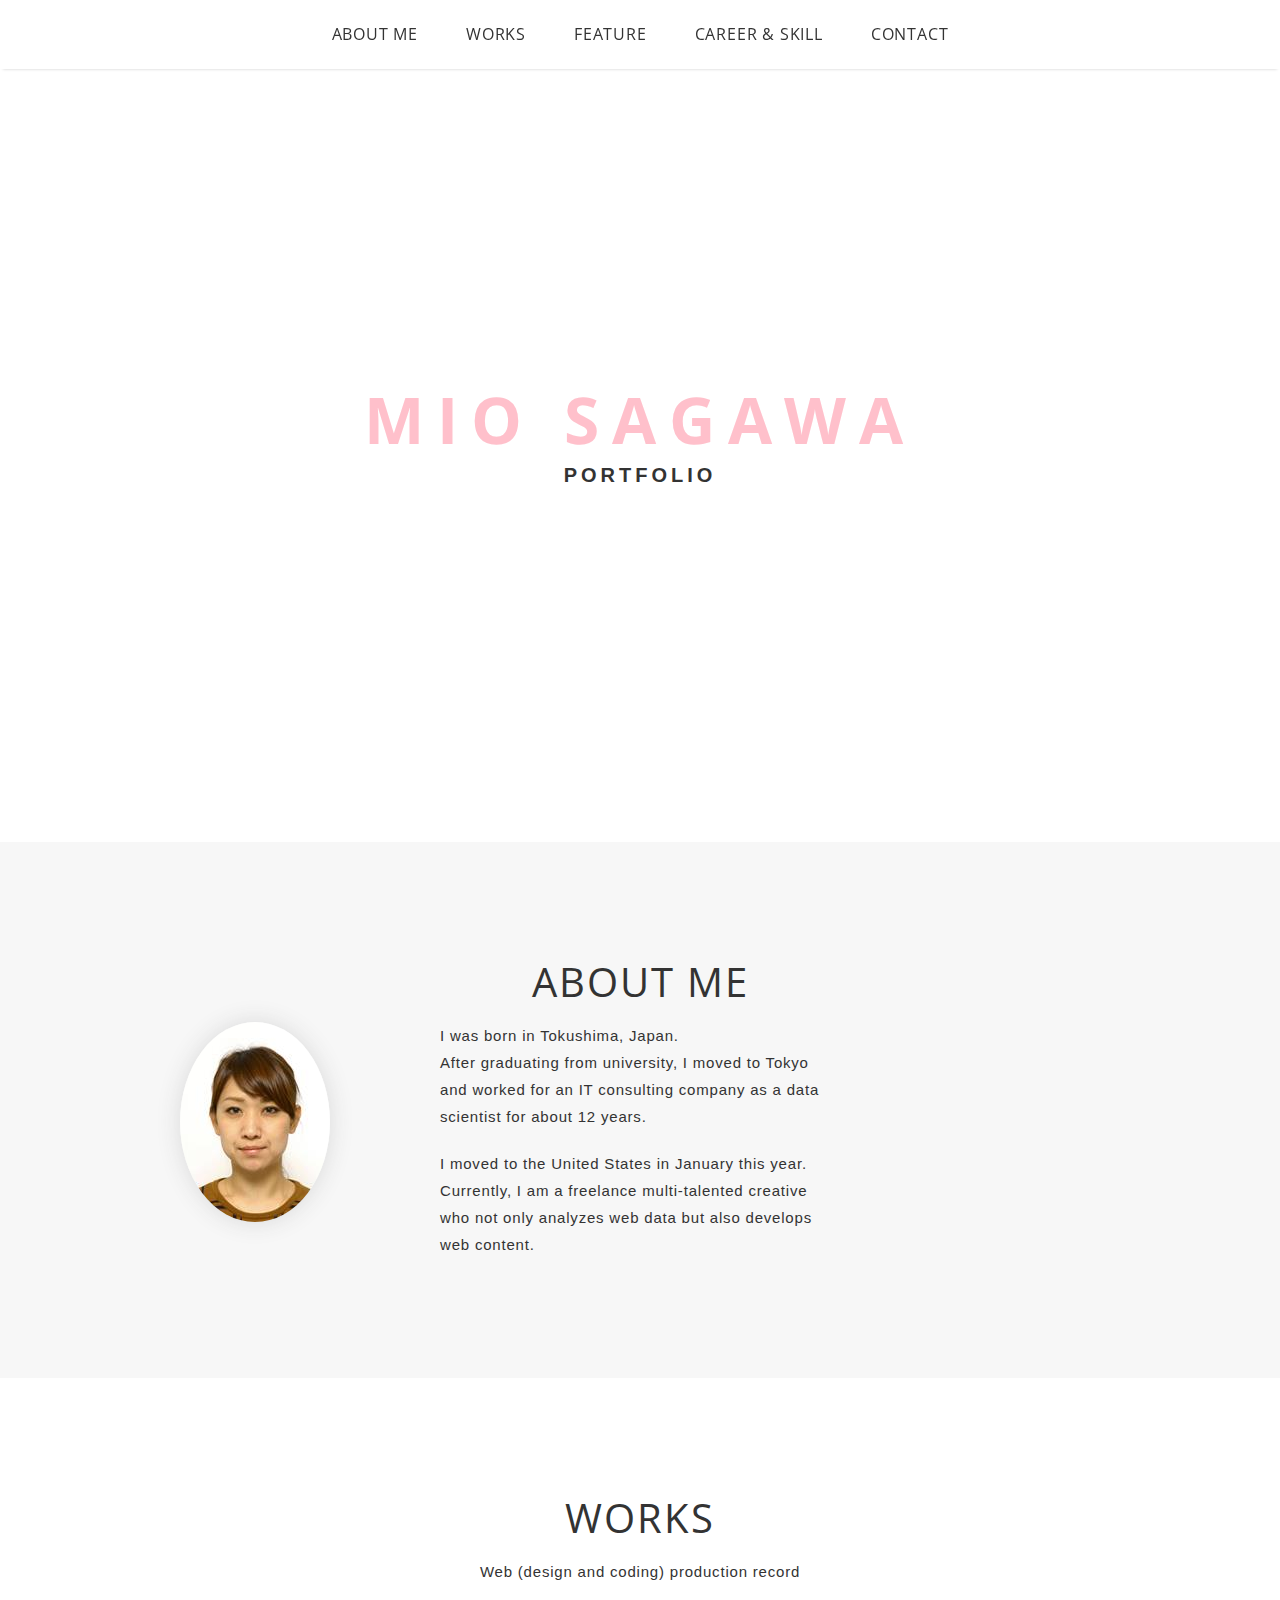
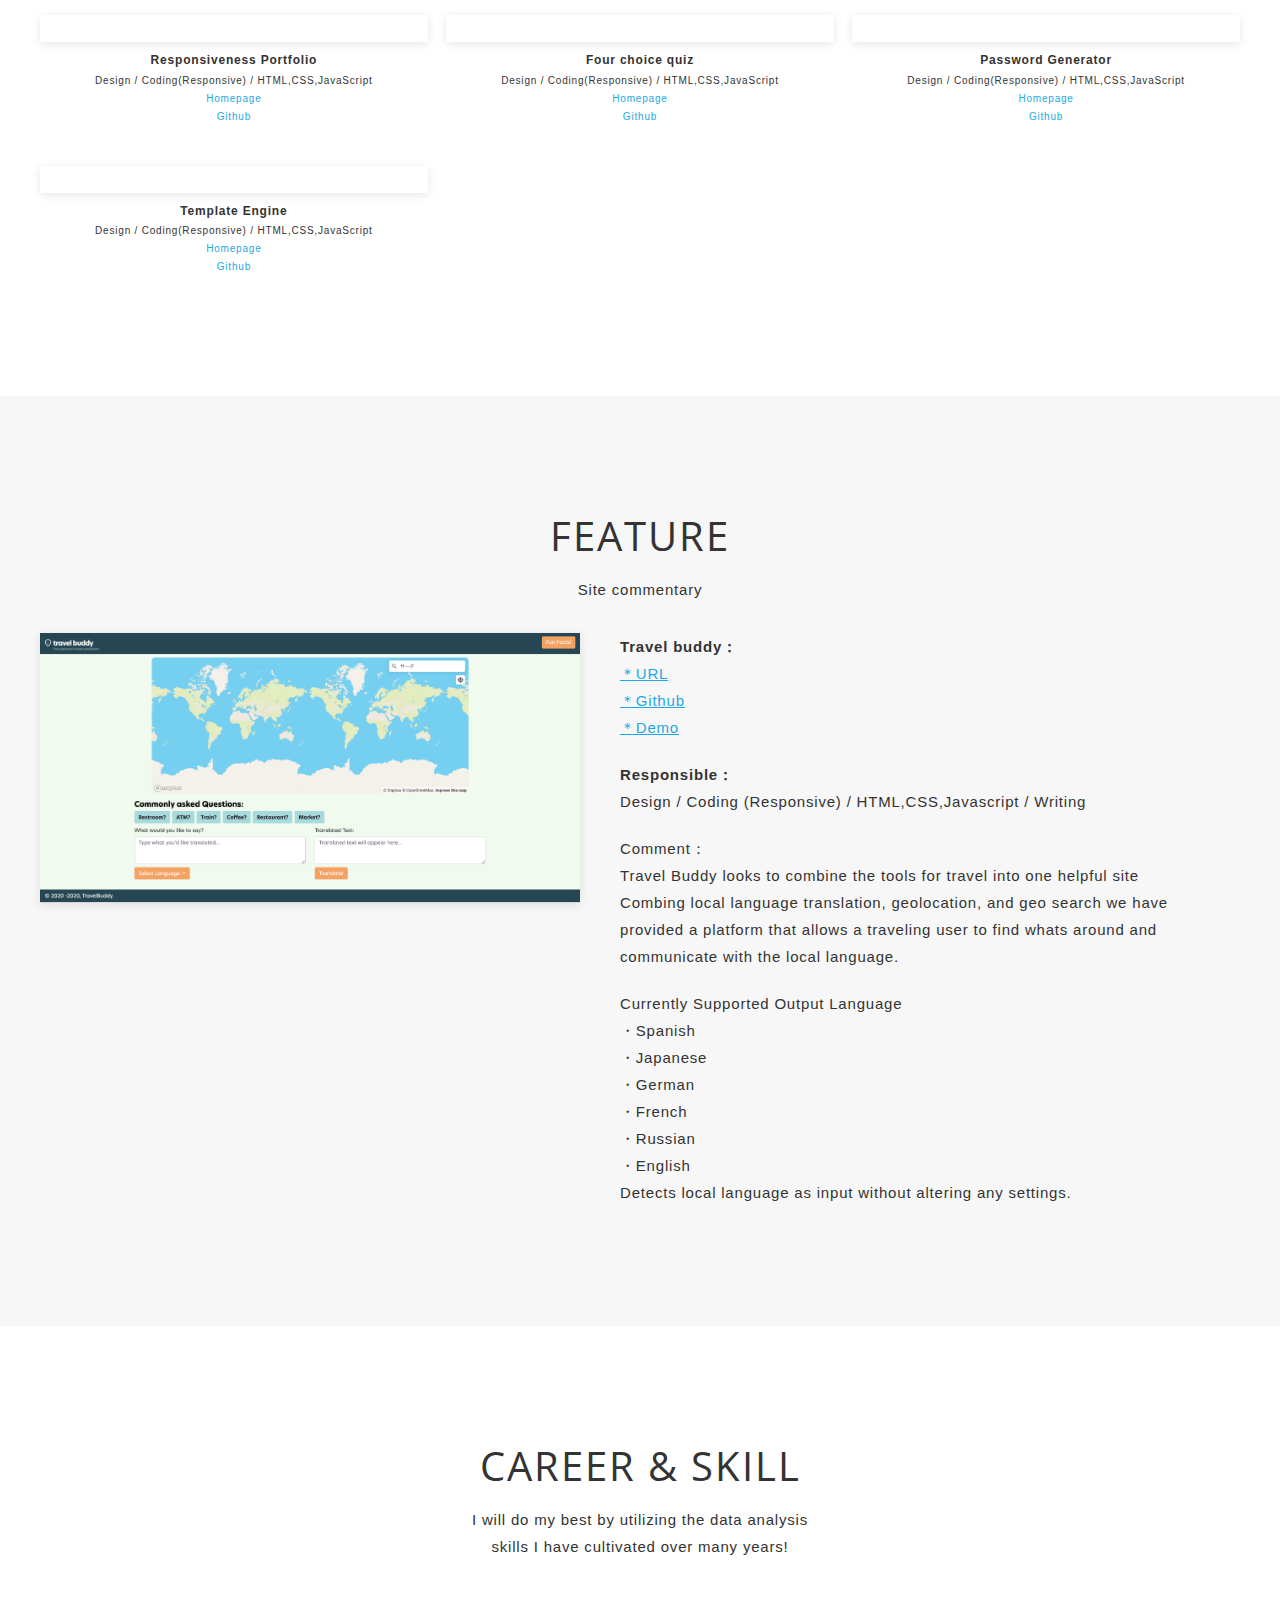
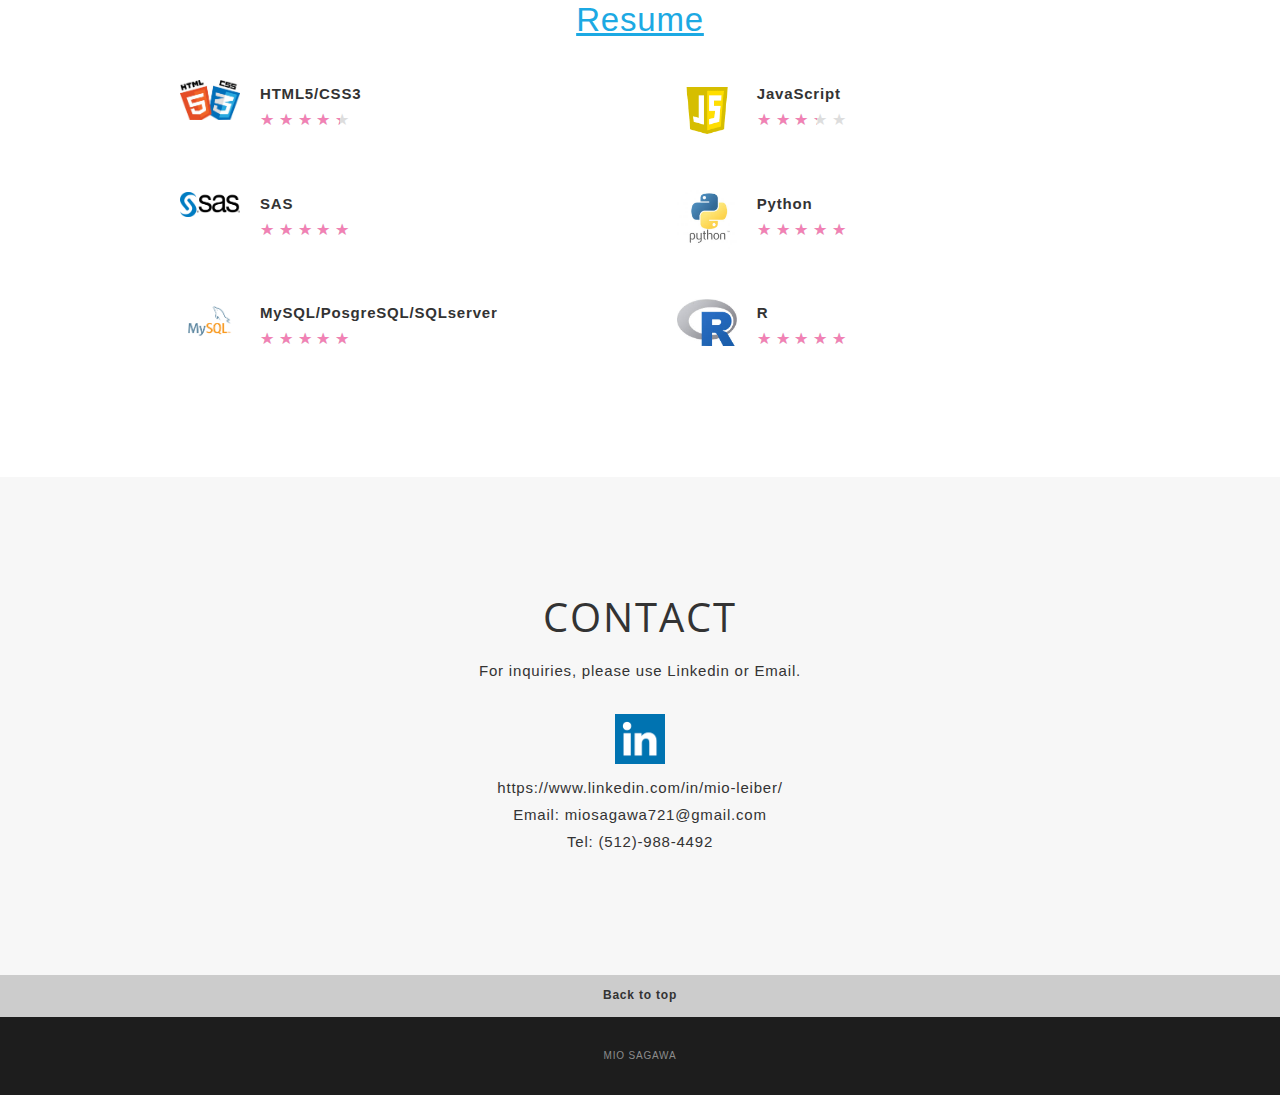
==== commit ef05157e: "submit1" ====
--- a/index.html
+++ b/index.html
@@ -139,7 +139,7 @@
                 <figcaption class="works-body">
                   <div class="works-title">Password Generator</div>
                   <div class="works-text">Design / Coding(Responsive) / HTML,CSS,JavaScript</div>
-                  <div class="works-url"><a class="works-url-link" href="https://miosagawa.github.io/03_Password-Generator/Develop/index.html" target="_blank">Homepage</a>
+                  <div class="works-url"><a class="works-url-link" href="https://miosagawa.github.io/03_Password-Generator/index.html" target="_blank">Homepage</a>
                   <div class="works-url"><a class="works-url-link" href="https://github.com/miosagawa/03_Password-Generator.git" target="_blank">Github</a>
                 </figcaption>
               </figure>
